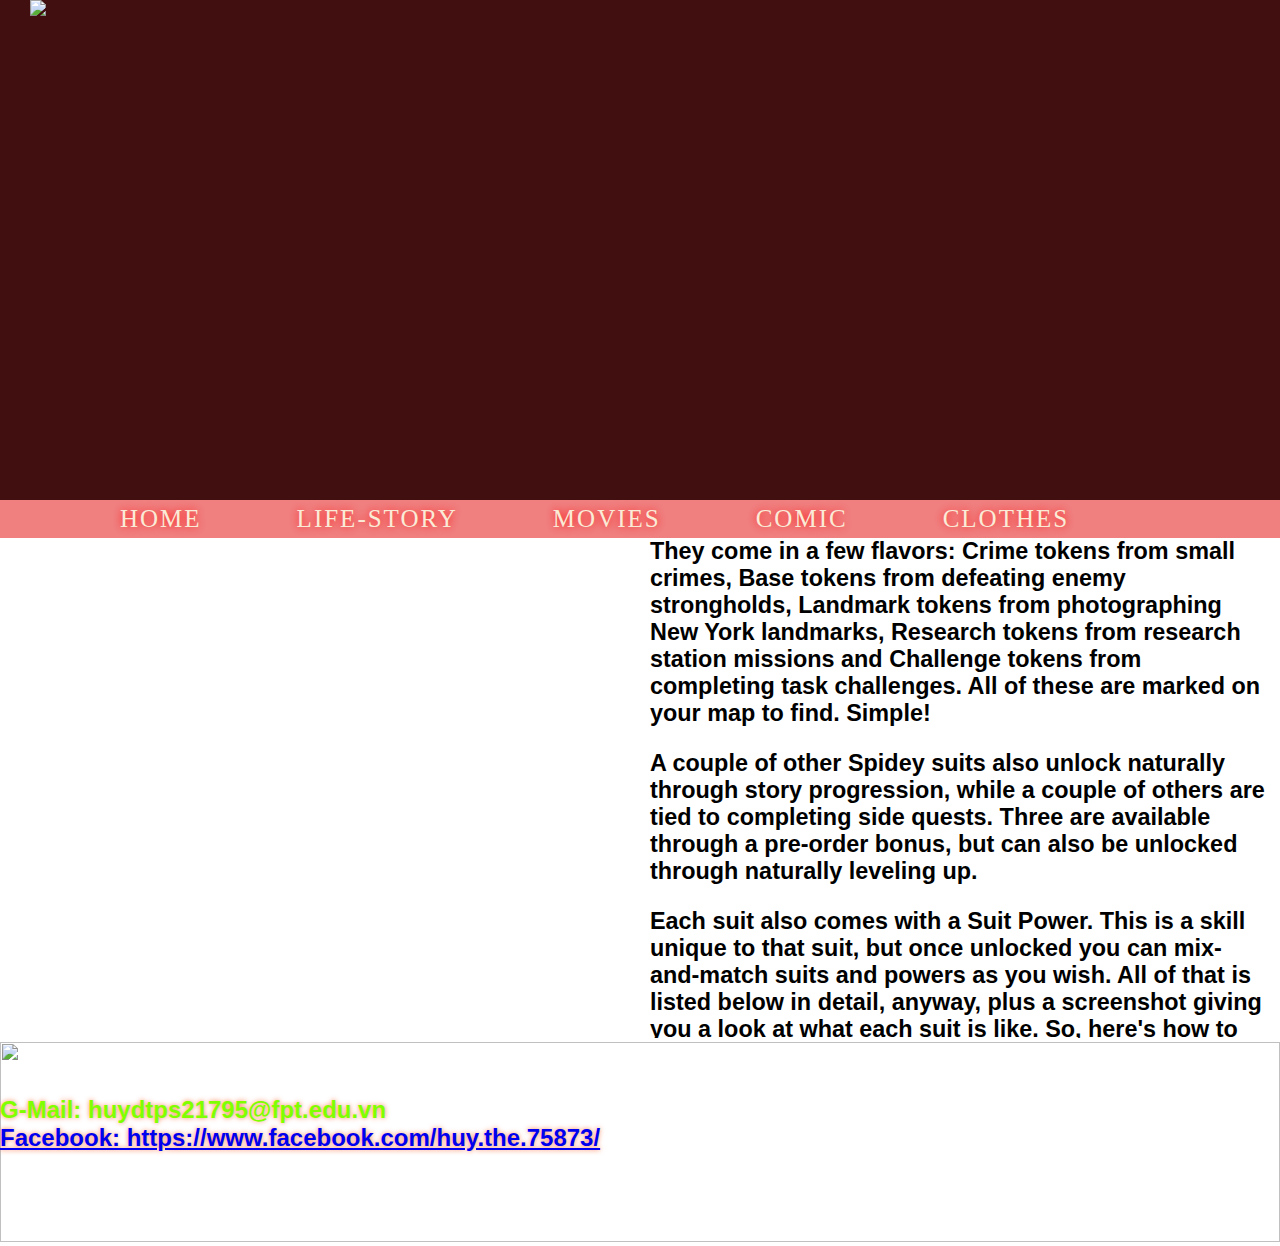
==== clothing.html @ 6b6ec516 "Add files via upload" ====
<!DOCTYPE html>
<html lang="en">
<head>
    <meta charset="UTF-8">
    <meta http-equiv="X-UA-Compatible" content="IE=edge">
    <meta name="viewport" content="width=device-width, initial-scale=1.0">
    <title>Clothing page</title>
    <link rel="stylesheet" href="css/clothing.css">
</head>
<body>
    <div class="container-header">
        <header>
            <a href="suitforspiderman/suit1.html" target="main"> <img class="avt1 small1" src="image/avatar1.jpg" alt=""></a>
            <a href="suitforspiderman/suit2.html" target="main"><img class="avt1 small2" src="image/avatar2.png"></a>
            <a href="suitforspiderman/suit3.html" target="main"><img class="avt2 small3" src="image/avatar3.jpg" alt=""></a>
            <a href="suitforspiderman/suit4.html" target="main"><img class="avt2 small4" src="image/avatar4.jpg" alt=""></a>
            <a href="suitforspiderman/suit5.html" target="main"><img class="avt3 small5" src="image/avatar5 (2).jpg" alt=""></a>
            <a href="suitforspiderman/suit6.html" target="main"><img class="avt3 small6" src="image/avatar6.png" alt=""></a>
            <!-- <div id="name">COMICS</div> -->
        </header>
    </div>
    <div class="nav-menu">
        <ul>
            <li><a href="index.html">HOME</a></li>
            <li><a href="cotruyen.html">LIFE-STORY</a></li>
            <li><a href="cenema.html">MOVIES</a></li>
            <li><a href="comics.html">COMIC</a></li>
            <li><a href="clothing.html">CLOTHES</a></li>
        </ul>
    </div>
    <div class="container-mid">
        <a href="suitforspiderman/suit1.html" target="main"></a>
        <article>
            <iframe width="100%" height="500px" src="suitforspiderman/suit1.html" name="main" frameborder="0"></iframe>
        </article>
        <!-- <aside>
            <p>They come in a few flavors: Crime tokens from small crimes, Base tokens from defeating enemy strongholds, Landmark tokens from photographing New York landmarks, Research tokens from research station missions and Challenge tokens from completing task challenges. All of these are marked on your map to find. Simple!</p>
            <br>
            <p>A couple of other Spidey suits also unlock naturally through story progression, while a couple of others are tied to completing side quests. Three are available through a pre-order bonus, but can also be unlocked through naturally leveling up.</p>
            <br>
            <p>Each suit also comes with a Suit Power. This is a skill unique to that suit, but once unlocked you can mix-and-match suits and powers as you wish. All of that is listed below in detail, anyway, plus a screenshot giving you a look at what each suit is like. So, here's how to unlock all the Spidey suits in Spider-Man for PS4</p>
            
        </aside> -->
    </div>
    <div class="endln">
        <footer>
            <img src="image/banner2.jpg" alt="">
            <div class="content-end1">G-Mail:    huydtps21795@fpt.edu.vn</div>
            <div class="content-end2"> <a href="https://www.facebook.com/huy.the.75873/" target="blank"> Facebook:    https://www.facebook.com/huy.the.75873/</a> </div>
        </footer>
    </div>
</body>
</html>
---- css/clothing.css ----
*{
    margin: 0px;
}
.container-header{
    position: relative;
    height: 500px;
    background-size: cover;
    background-repeat:no-repeat;
    background-color: rgb(65, 15, 15);
    /* background-image: url(../image/3spiderman.jpg); */
}
.container-header img{
    width: 200px;
}
.container-header div{
    font-family: sans-serif;
    font-variant: small-caps;
    font-size: 24px;
    margin-left: 30px;
}
.nav-menu ul {
    width: 100%;
    list-style: none;
    /* position: absolute; */
    top: 10px;
    display: flex;
    left: 400px;
    background-color: lightcoral;
}
.nav-menu li{
    text-align: center;
    letter-spacing: 2px;
    margin: 5px;
    margin-left: 70px;
}
.nav-menu li a{
    text-decoration: none;
    color:antiquewhite ;
    text-shadow: 0 0 10px red;
    font-size: 25px;
    margin: 10px;
    
}
.nav-menu li a:hover{
    color: rgb(52, 52, 102);
}
.container-header .avt1{
    display: inline-block;
    position: absolute;
    width: 220px;
    left: 30px;
}
.container-header .small1{
    position: absolute;
    top: 270px;
}
.container-header .avt2{
    position: absolute;
    left: 45%;
    width: 220px;
}
.container-header .small3{
    top: 270px;
    bottom: 15px;

}
.container-header .avt3 {
    position: absolute;
    right: 30px;
    width: 220px;
}
.container-header .small6{
    bottom: 15px;
    
}
/* code mid  */
.container-mid{
    position: relative;
}
.container-mid aside{
    position: absolute;
    /* right: 0px; */
    top: 0px;
    left: 50%;
    /* display: flex; */
}
.container-mid aside h3{
    font-size: 20px;
    font-family: 'Segoe UI', Tahoma, Geneva, Verdana, sans-serif;
}
/* code footer  */
.endln{
    height: 200px;
}
.endln img {
    position: relative;
    width: 100%;
    object-fit: cover;
    height: 200px;
}
.content-end1 {
    bottom: 150px;
    position: relative;
    font-family: -apple-system, BlinkMacSystemFont, 'Segoe UI', Roboto, Oxygen, Ubuntu, Cantarell, 'Open Sans', 'Helvetica Neue', sans-serif;
    font-size: 24px;
    font-weight: bolder;
    color: chartreuse;
    text-shadow:0 0 5px coral;
}
.content-end2 {
    bottom: 150px;
    position: relative;
    font-family: -apple-system, BlinkMacSystemFont, 'Segoe UI', Roboto, Oxygen, Ubuntu, Cantarell, 'Open Sans', 'Helvetica Neue', sans-serif;
    font-size: 24px;
    font-weight: bolder;
    color: chartreuse;
    text-shadow:0 0 5px coral;
}
footer{
    height: 190px;
}
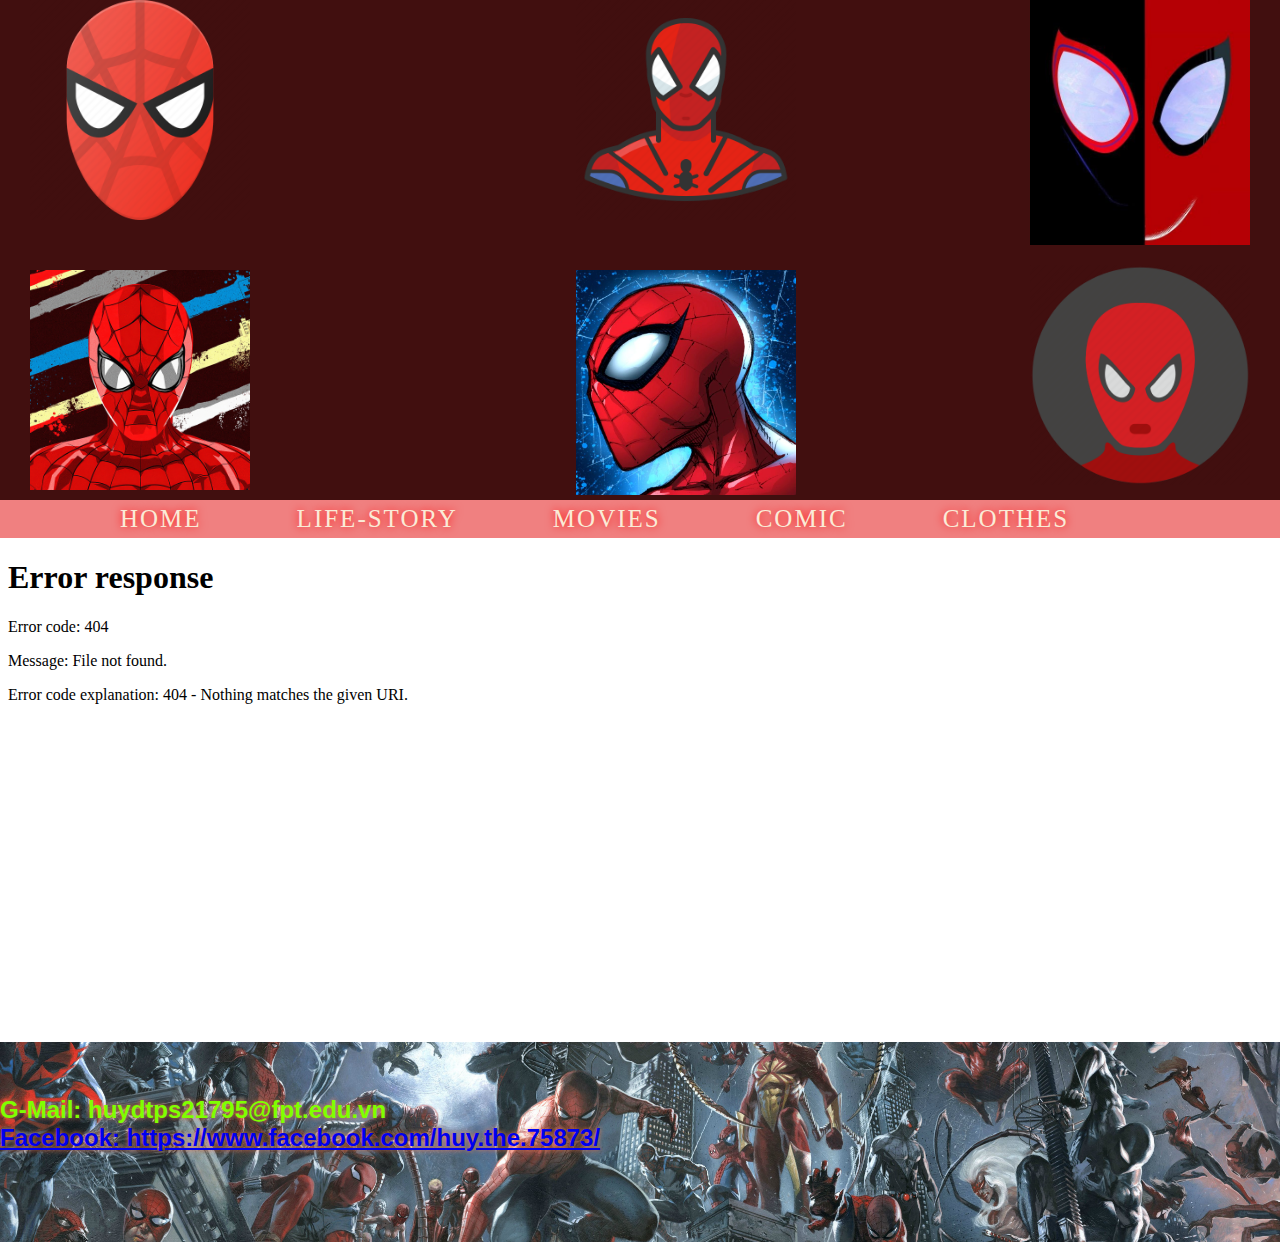
==== commit bdb2b996: "Update clothing.html" ====
--- a/clothing.html
+++ b/clothing.html
@@ -29,9 +29,9 @@
         </ul>
     </div>
     <div class="container-mid">
-        <a href="suitforspiderman/suit1.html" target="main"></a>
+        <a href="suit1.html" target="main"></a>
         <article>
-            <iframe width="100%" height="500px" src="suitforspiderman/suit1.html" name="main" frameborder="0"></iframe>
+            <iframe width="100%" height="500px" src="suit1.html" name="main" frameborder="0"></iframe>
         </article>
         <!-- <aside>
             <p>They come in a few flavors: Crime tokens from small crimes, Base tokens from defeating enemy strongholds, Landmark tokens from photographing New York landmarks, Research tokens from research station missions and Challenge tokens from completing task challenges. All of these are marked on your map to find. Simple!</p>
@@ -50,4 +50,4 @@
         </footer>
     </div>
 </body>
-</html>+</html>
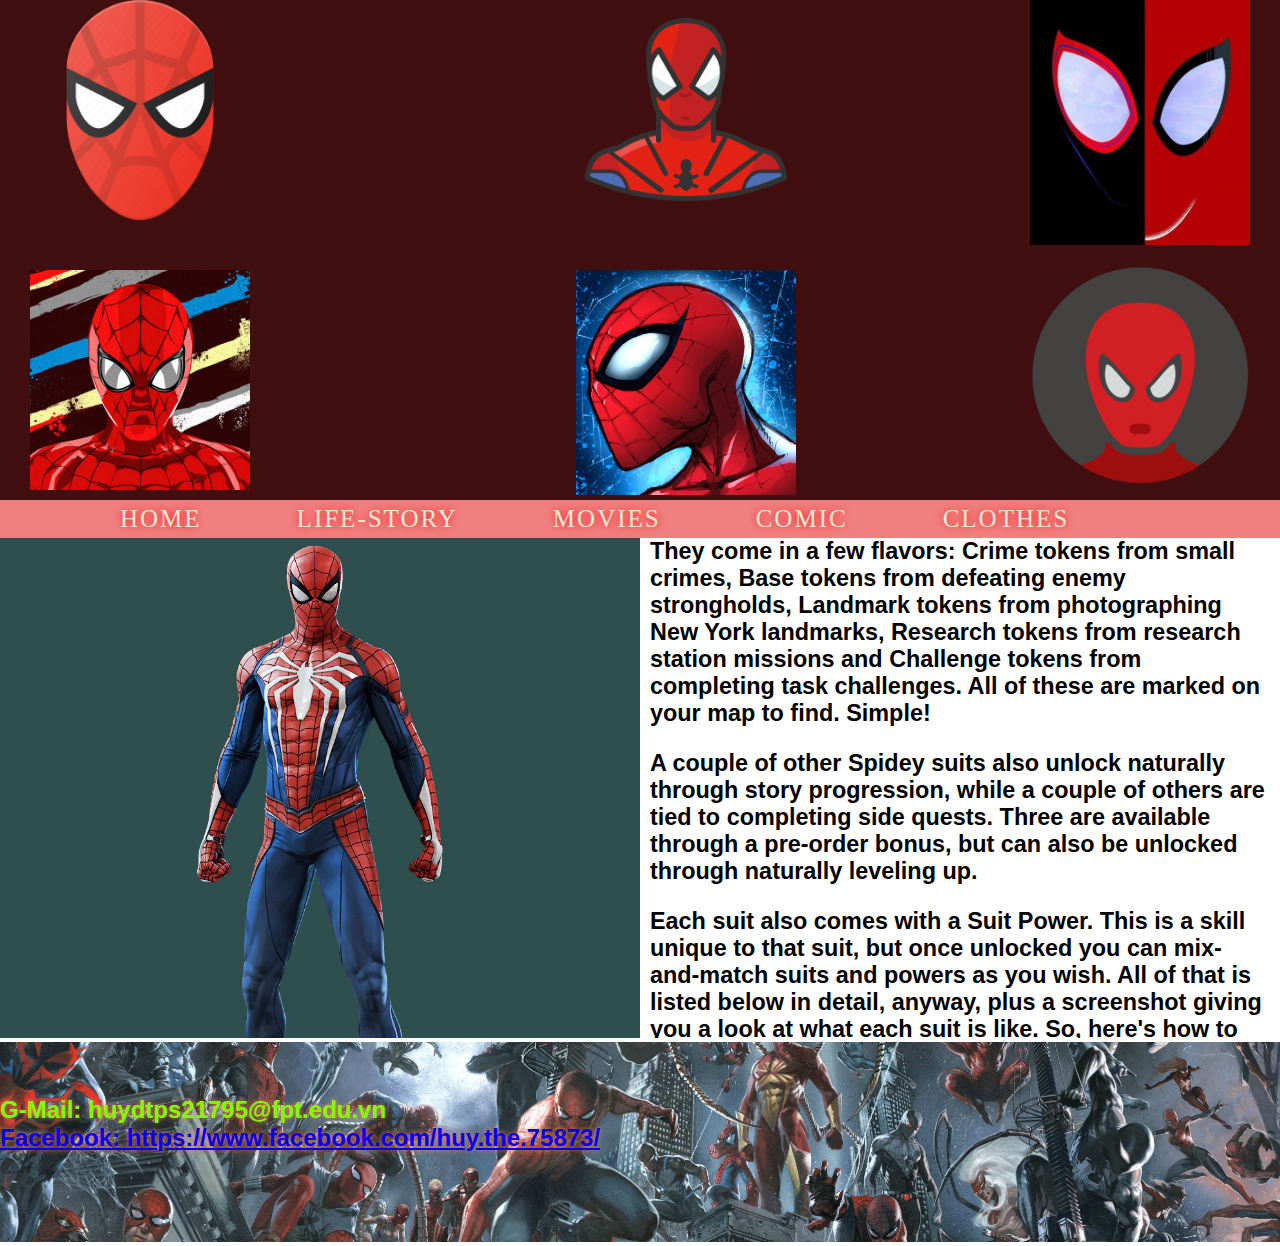
==== commit d4b49634: "Update clothing.html" ====
--- a/clothing.html
+++ b/clothing.html
@@ -29,9 +29,9 @@
         </ul>
     </div>
     <div class="container-mid">
-        <a href="suit1.html" target="main"></a>
+        <a href="suitforspiderman/suit1.html" target="main"></a>
         <article>
-            <iframe width="100%" height="500px" src="suit1.html" name="main" frameborder="0"></iframe>
+            <iframe width="100%" height="500px" src="suitforspiderman/suit1.html" name="main" frameborder="0"></iframe>
         </article>
         <!-- <aside>
             <p>They come in a few flavors: Crime tokens from small crimes, Base tokens from defeating enemy strongholds, Landmark tokens from photographing New York landmarks, Research tokens from research station missions and Challenge tokens from completing task challenges. All of these are marked on your map to find. Simple!</p>
